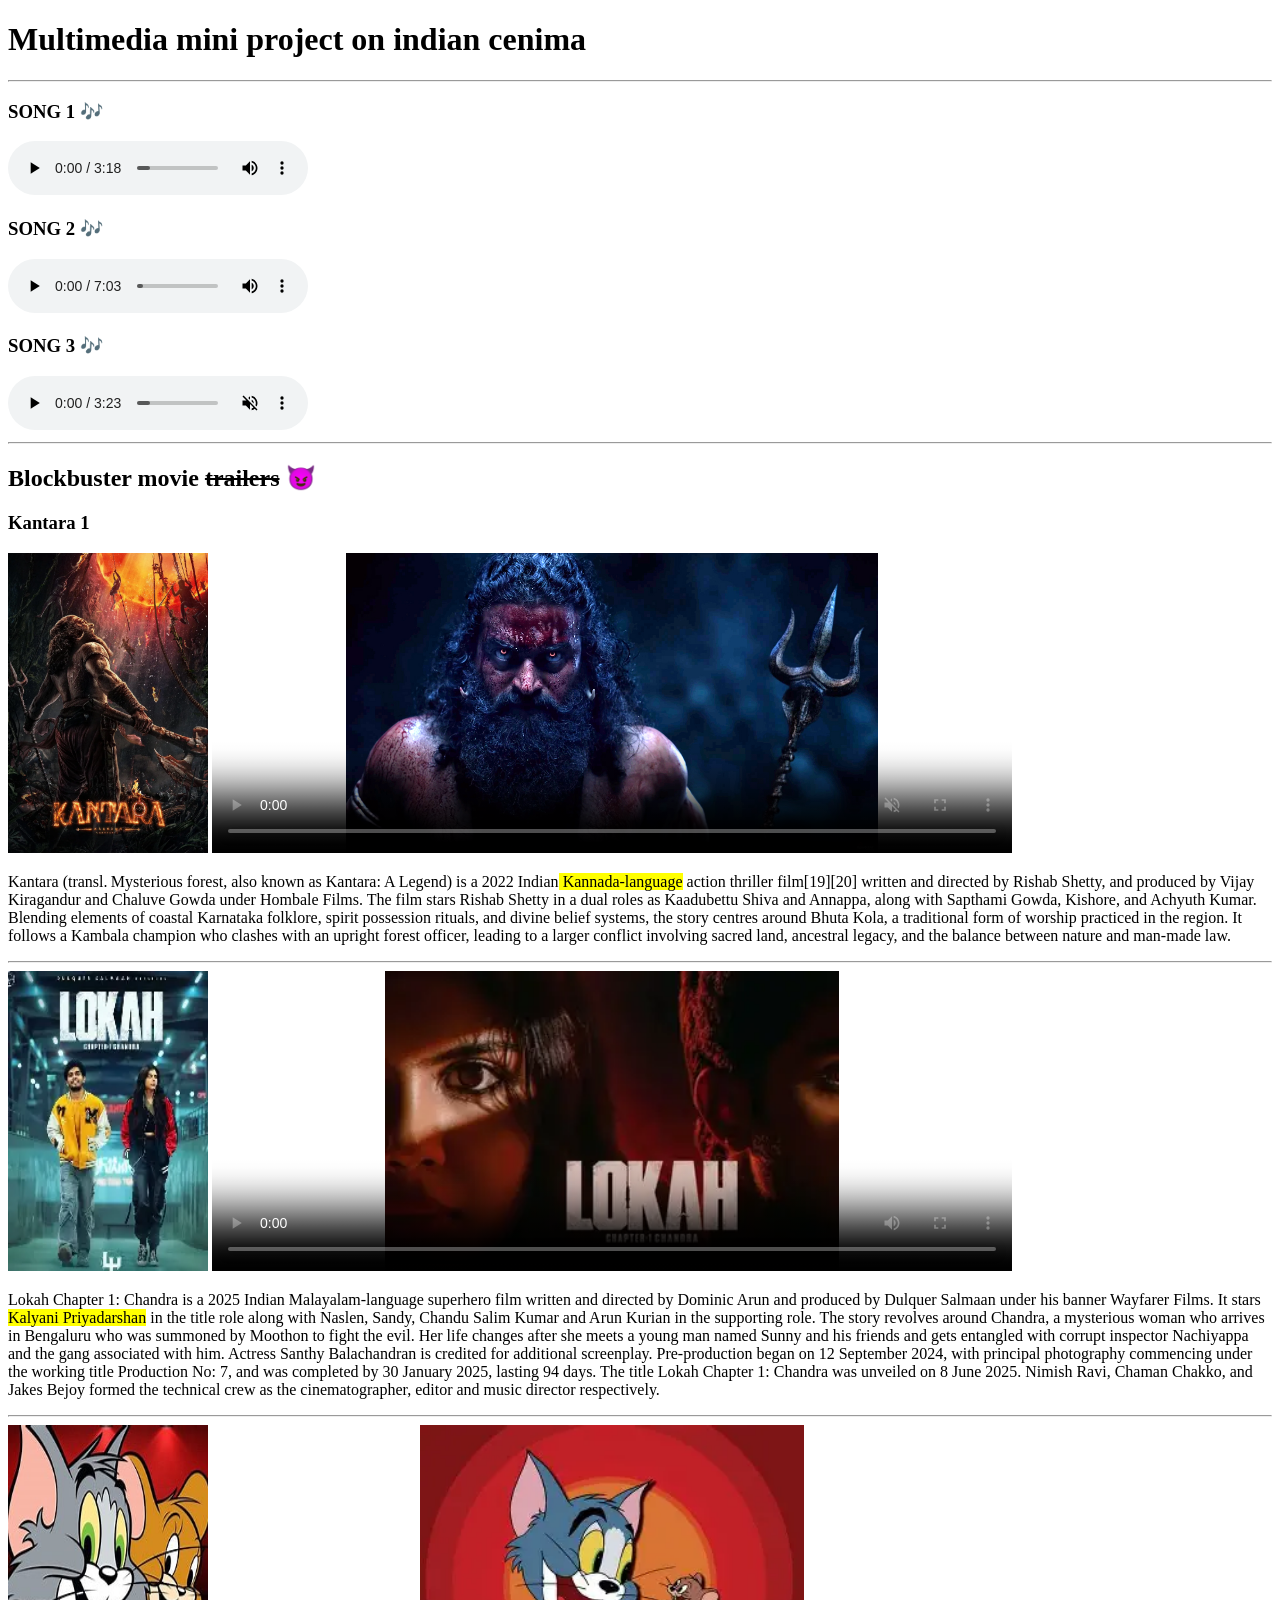
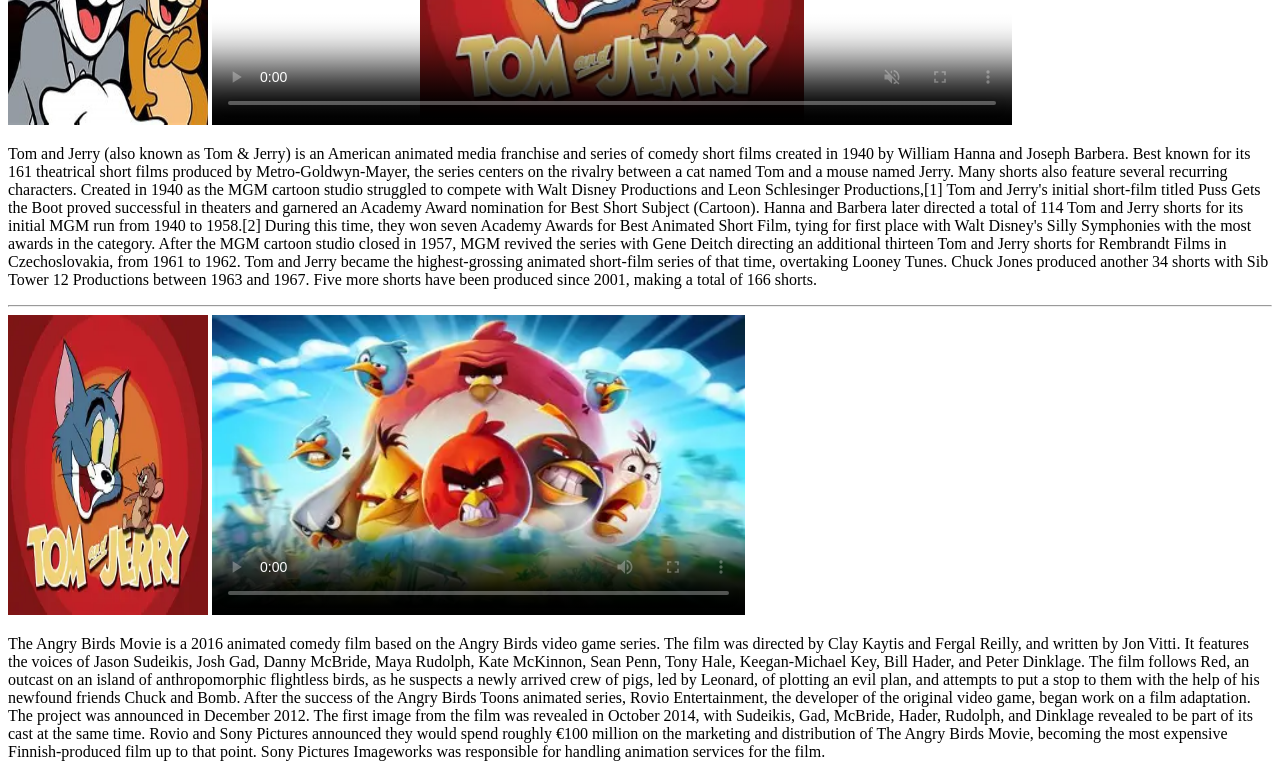
==== proj1.html @ ae6c6748 "first commit" ====
<!doctype html>
<html lang="en">
  <head>
    <meta charset="UTF-8" />
    <meta name="viewport" content="width=device-width, initial-scale=1.0" />
    <title>cinema</title>
    <link rel="icon" href="./assets/icon.jpg" />
    <link rel="stylesheet" href="style.css" />
  </head>
  <body>
    <h1>Multimedia mini project on indian cenima</h1>
    <hr />
    <h3>SONG 1 &#127926;</h3>
    <audio
      controls
      src="./assets/Kala_Chashma_-_Full_Video__Baar_Baar_Dekho__Sidharth_Katrina___Prem_Hardeep_Kam_Badshah_Neha_Indeep(256k).mp3"
      ;
    ></audio>
    <h3>SONG 2 &#127926;</h3>
    <audio
      controls
      src="./assets/Kay_Sera_Sera_-_HD_VIDEO_SONG___Madhuri_Dixit___Prabhu_Deva___A_R_Rahman___Pukar___Ishtar_Music(256k).mp3"
    ></audio>
    <h3>SONG 3 &#127926;</h3>
    <audio
      controls
      muted
      loop
      autoplay
      src="./assets/DAM_DARE_coir_SONG_FROM_KIRRAK_PARTY_MOVIE(256k).mp3"
    ></audio>
    <hr />
    <h2>Blockbuster movie <s>trailers</s> 😈</h2>
    <h3>Kantara 1</h3>
    <img
      src="./assets/jL756vLUfLeHEF2SsDD7db8ZtZF.webp"
      height="300"
      width="200"
      alt="not found"
    />
    <video
      poster="./assets/kantara1.jpg"
      src="./assets/videoplayback.mp4"
      controls
      autoplay
      muted
      height="300"
      width="800"
    ></video>
    <p>
      Kantara (transl. Mysterious forest, also known as Kantara: A Legend) is a
      2022 Indian<mark> Kannada-language</mark> action thriller film[19][20]
      written and directed by Rishab Shetty, and produced by Vijay Kiragandur
      and Chaluve Gowda under Hombale Films. The film stars Rishab Shetty in a
      dual roles as Kaadubettu Shiva and Annappa, along with Sapthami Gowda,
      Kishore, and Achyuth Kumar. Blending elements of coastal Karnataka
      folklore, spirit possession rituals, and divine belief systems, the story
      centres around Bhuta Kola, a traditional form of worship practiced in the
      region. It follows a Kambala champion who clashes with an upright forest
      officer, leading to a larger conflict involving sacred land, ancestral
      legacy, and the balance between nature and man-made law.
    </p>
    <hr />
    <img src="./assets/OIP (1).webp" height="300" width="200" alt="lokah" />
    <video
      poster="./assets/download.webp"
      src="./assets/videoplayback (2).mp4"
      controls
      height="300"
      width="800"
    ></video>
    <p>
      Lokah Chapter 1: Chandra is a 2025 Indian Malayalam-language superhero
      film written and directed by Dominic Arun and produced by Dulquer Salmaan
      under his banner Wayfarer Films. It stars
      <mark>Kalyani Priyadarshan</mark> in the title role along with Naslen,
      Sandy, Chandu Salim Kumar and Arun Kurian in the supporting role. The
      story revolves around Chandra, a mysterious woman who arrives in Bengaluru
      who was summoned by Moothon to fight the evil. Her life changes after she
      meets a young man named Sunny and his friends and gets entangled with
      corrupt inspector Nachiyappa and the gang associated with him. Actress
      Santhy Balachandran is credited for additional screenplay. Pre-production
      began on 12 September 2024, with principal photography commencing under
      the working title Production No: 7, and was completed by 30 January 2025,
      lasting 94 days. The title Lokah Chapter 1: Chandra was unveiled on 8 June
      2025. Nimish Ravi, Chaman Chakko, and Jakes Bejoy formed the technical
      crew as the cinematographer, editor and music director respectively.
    </p>
    <hr />
    <img src="./assets/o3.jpg" alt="tom & jerry" height="300" width="200" />
    <video
      poster="./assets/03(1).webp"
      src="./assets/videoplayback 11.mp4"
      controls
      autoplay
      muted
      height="300"
      width="800"
    ></video>
    <p>
      Tom and Jerry (also known as Tom & Jerry) is an American animated media
      franchise and series of comedy short films created in 1940 by William
      Hanna and Joseph Barbera. Best known for its 161 theatrical short films
      produced by Metro-Goldwyn-Mayer, the series centers on the rivalry between
      a cat named Tom and a mouse named Jerry. Many shorts also feature several
      recurring characters. Created in 1940 as the MGM cartoon studio struggled
      to compete with Walt Disney Productions and Leon Schlesinger
      Productions,[1] Tom and Jerry's initial short-film titled Puss Gets the
      Boot proved successful in theaters and garnered an Academy Award
      nomination for Best Short Subject (Cartoon). Hanna and Barbera later
      directed a total of 114 Tom and Jerry shorts for its initial MGM run from
      1940 to 1958.[2] During this time, they won seven Academy Awards for Best
      Animated Short Film, tying for first place with Walt Disney's Silly
      Symphonies with the most awards in the category. After the MGM cartoon
      studio closed in 1957, MGM revived the series with Gene Deitch directing
      an additional thirteen Tom and Jerry shorts for Rembrandt Films in
      Czechoslovakia, from 1961 to 1962. Tom and Jerry became the
      highest-grossing animated short-film series of that time, overtaking
      Looney Tunes. Chuck Jones produced another 34 shorts with Sib Tower 12
      Productions between 1963 and 1967. Five more shorts have been produced
      since 2001, making a total of 166 shorts.
    </p>
    <hr />
    <img src="./assets/03(1).webp" height="300" width="200" />
    <video
      poster="./assets/oip04.webp"
      src="./assets/videoplayback 5.mp4"
      height="300"
      weight="1000"
      controls
    ></video>
    <p>
      The Angry Birds Movie is a 2016 animated comedy film based on the Angry
      Birds video game series. The film was directed by Clay Kaytis and Fergal
      Reilly, and written by Jon Vitti. It features the voices of Jason
      Sudeikis, Josh Gad, Danny McBride, Maya Rudolph, Kate McKinnon, Sean Penn,
      Tony Hale, Keegan-Michael Key, Bill Hader, and Peter Dinklage. The film
      follows Red, an outcast on an island of anthropomorphic flightless birds,
      as he suspects a newly arrived crew of pigs, led by Leonard, of plotting
      an evil plan, and attempts to put a stop to them with the help of his
      newfound friends Chuck and Bomb. After the success of the Angry Birds
      Toons animated series, Rovio Entertainment, the developer of the original
      video game, began work on a film adaptation. The project was announced in
      December 2012. The first image from the film was revealed in October 2014,
      with Sudeikis, Gad, McBride, Hader, Rudolph, and Dinklage revealed to be
      part of its cast at the same time. Rovio and Sony Pictures announced they
      would spend roughly €100 million on the marketing and distribution of The
      Angry Birds Movie, becoming the most expensive Finnish-produced film up to
      that point. Sony Pictures Imageworks was responsible for handling
      animation services for the film.
    </p>
  </body>
</html>
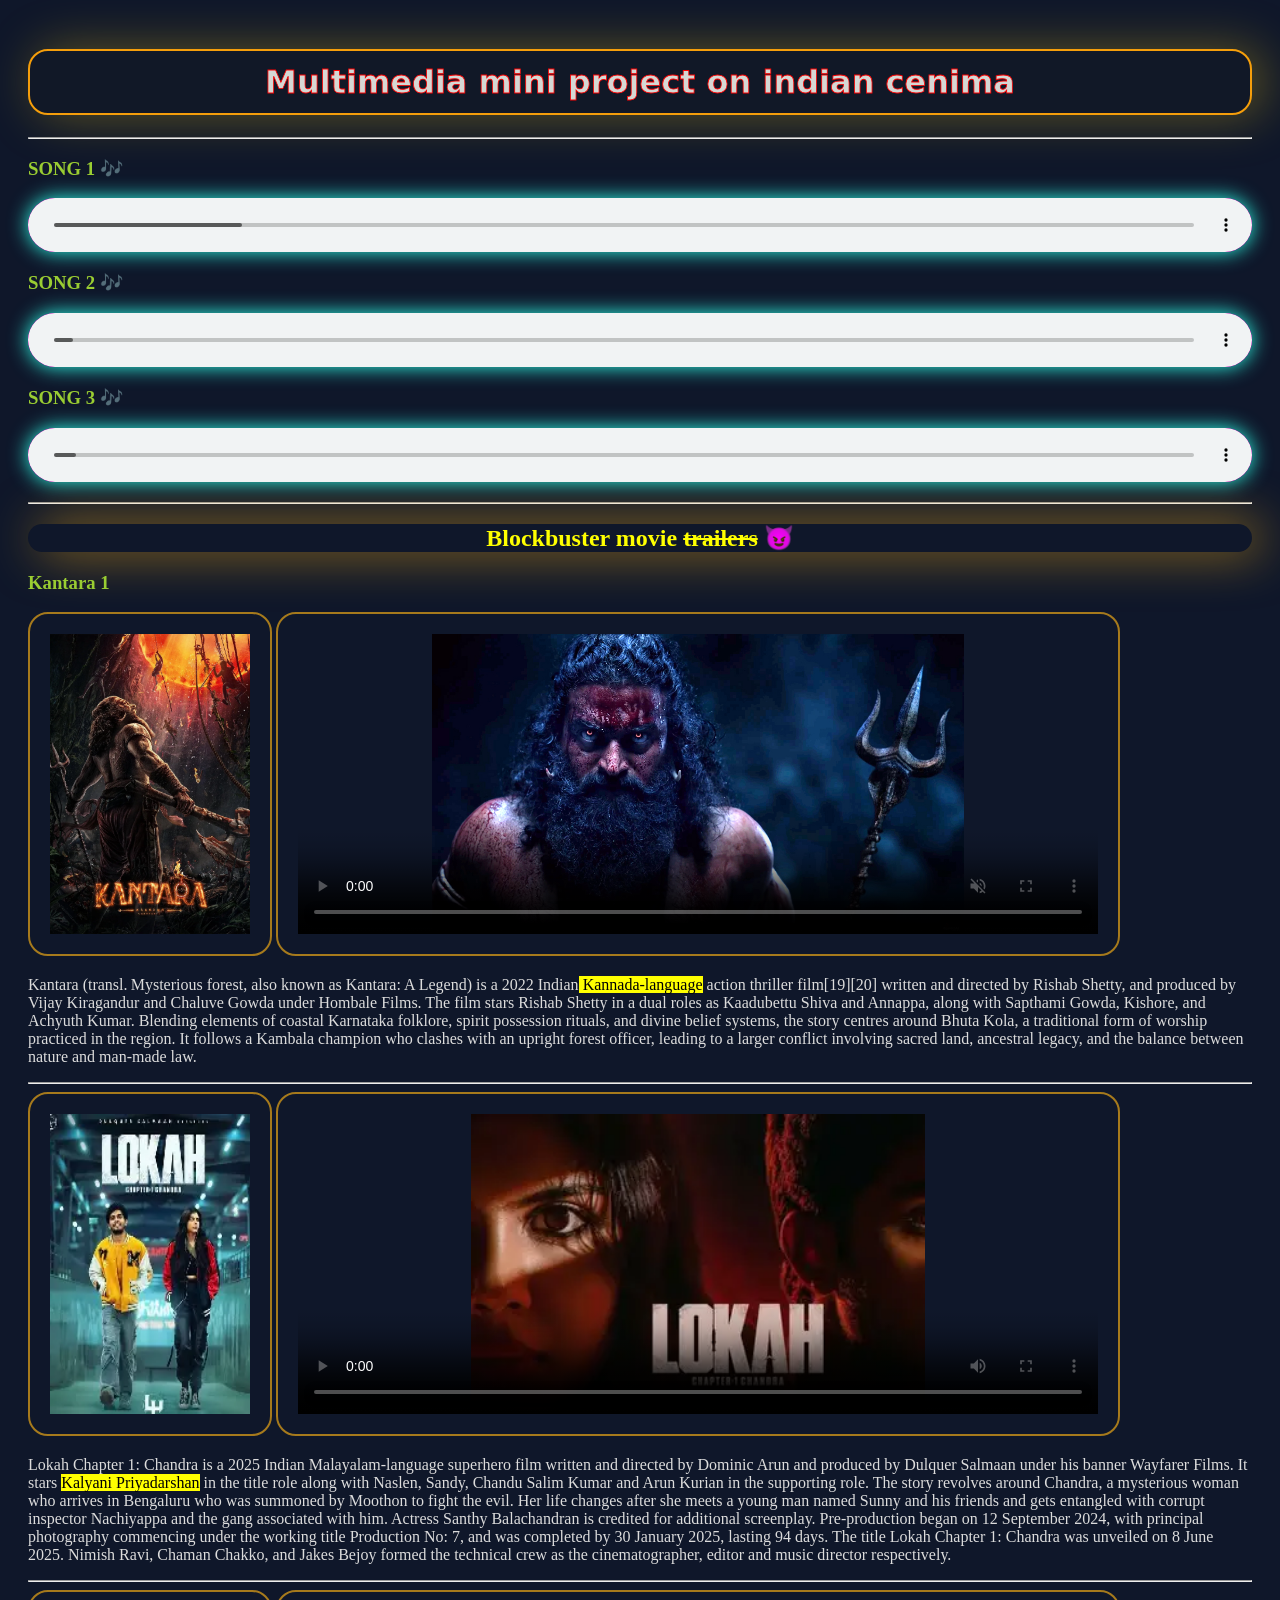
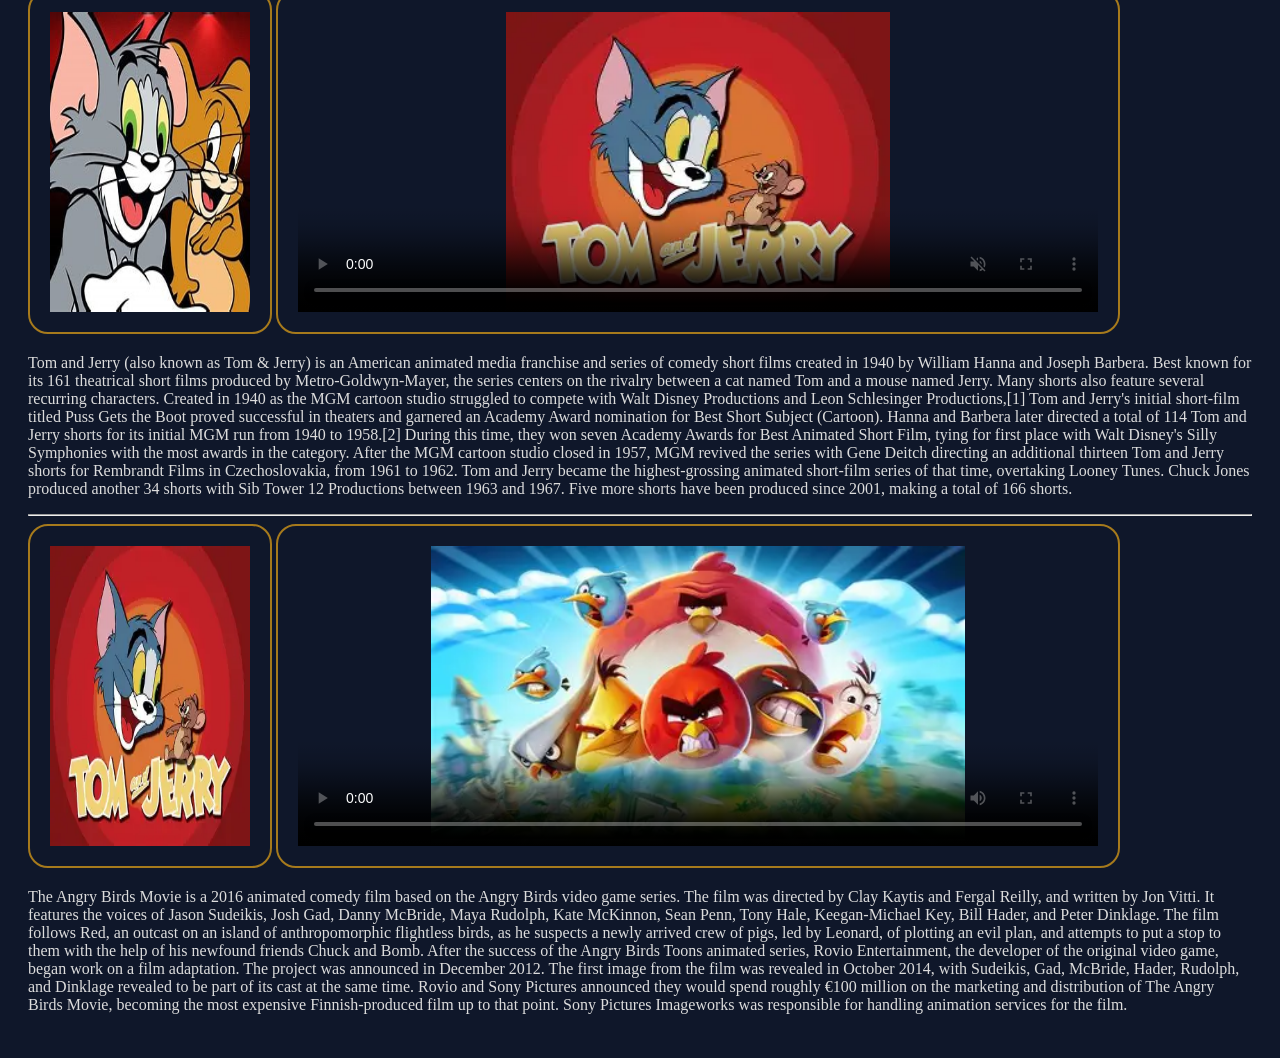
==== commit 619e4029: "css added" ====
--- a/proj1.html
+++ b/proj1.html
@@ -5,7 +5,7 @@
     <meta name="viewport" content="width=device-width, initial-scale=1.0" />
     <title>cinema</title>
     <link rel="icon" href="./assets/icon.jpg" />
-    <link rel="stylesheet" href="style.css" />
+    <link rel="stylesheet" href="style1.css" />
   </head>
   <body>
     <h1>Multimedia mini project on indian cenima</h1>
@@ -126,7 +126,7 @@
       poster="./assets/oip04.webp"
       src="./assets/videoplayback 5.mp4"
       height="300"
-      weight="1000"
+      width="800"
       controls
     ></video>
     <p>
--- a/style1.css
+++ b/style1.css
@@ -0,0 +1,68 @@
+body {
+  background-color: #0f172a;
+  scroll-behavior: smooth;
+  padding: 20px;
+}
+h1 {
+  color: #d5d8d4; /* cinema gold */
+
+  font-family:
+    system-ui,
+    -apple-system,
+    BlinkMacSystemFont,
+    "Segoe UI",
+    Roboto,
+    Oxygen,
+    Ubuntu,
+    Cantarell,
+    "Open Sans",
+    "Helvetica Neue",
+    sans-serif;
+
+  -webkit-text-stroke: 0.8px red;
+
+  border: 2px solid #f59e0b;
+  border-radius: 20px;
+
+  text-align: center;
+
+  padding: 12px;
+
+  background-color: #111827;
+
+  box-shadow: 10px 0px 50px rgba(250, 204, 21, 0.35);
+}
+h3 {
+  color: yellowgreen;
+}
+audio {
+  width: 100%;
+  background-color: #f50bca;
+  box-shadow: 0 0 20px rgb(47, 255, 234);
+  border-radius: 30px;
+  display: block;
+  margin-bottom: 20px;
+}
+h2 {
+  color: yellow;
+  box-shadow: 10px 0px 50px rgba(250, 177, 21, 0.644);
+  border-radius: 20px;
+  text-align: center;
+}
+#a1 {
+  background-color: burlywood;
+  color: black;
+}
+img {
+  border-radius: 20px;
+  border: 2px solid rgba(250, 177, 21, 0.644);
+  padding: 20px;
+}
+video {
+  border-radius: 20px;
+  border: 2px solid rgba(250, 177, 21, 0.644);
+  padding: 20px;
+}
+p {
+  color: gainsboro;
+}
